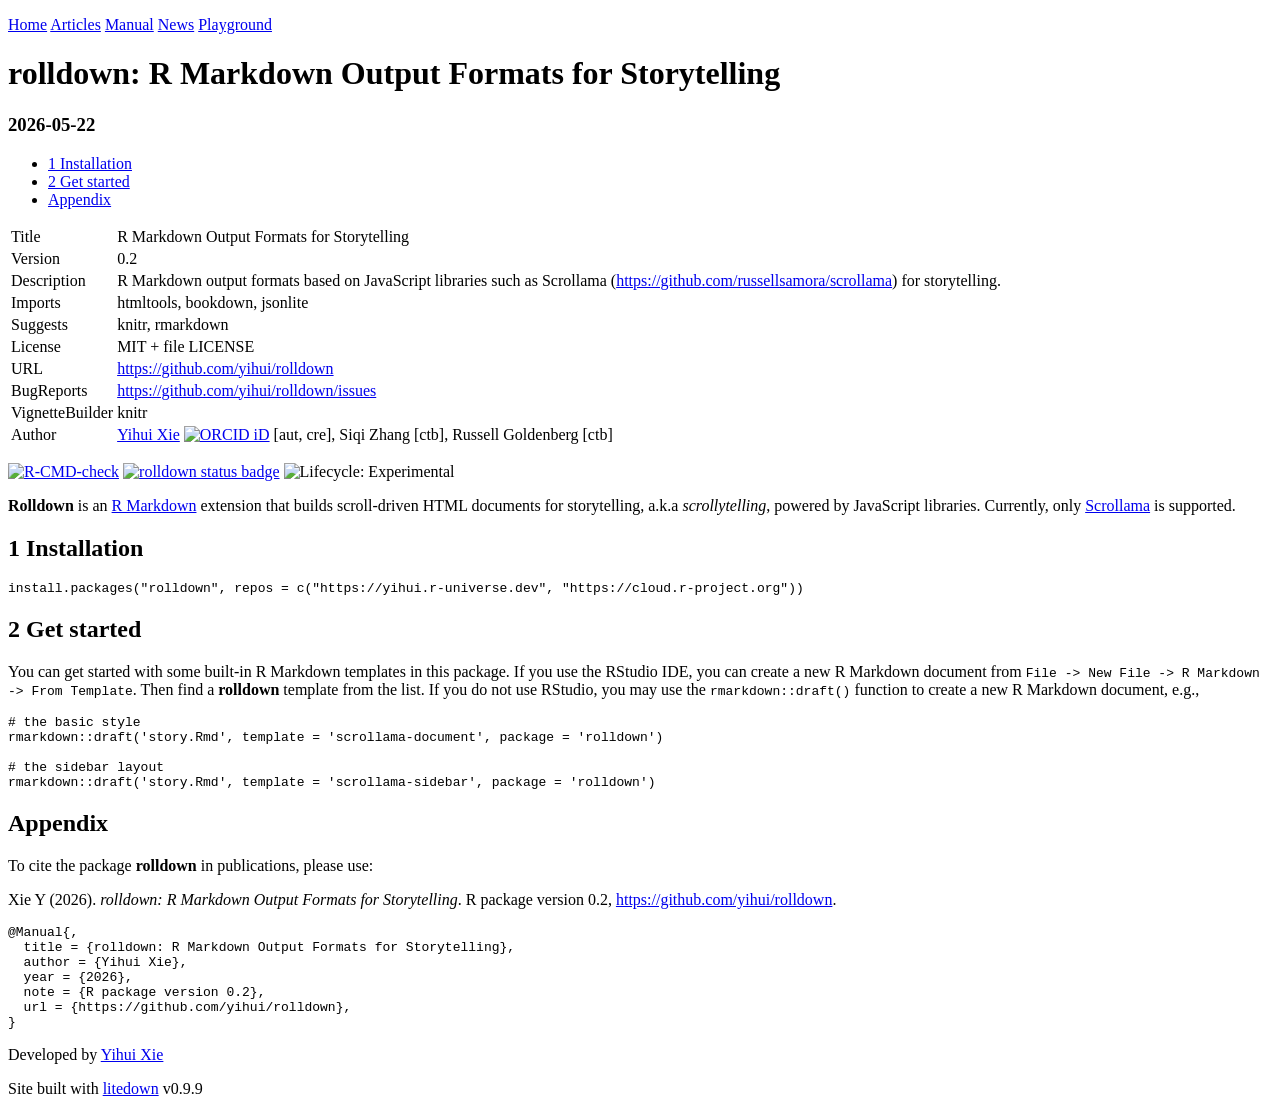
==== index.html @ b908d40d "deploy site" ====
<!DOCTYPE html>
<html lang="">
<head>
<meta charset="utf-8">
<meta name="viewport" content="width=device-width, initial-scale=1.0, user-scalable=yes">
<meta name="generator" content="litedown 0.9.9">
<title>rolldown: R Markdown Output Formats for Storytelling</title>
<link rel="stylesheet" href="https://cdn.jsdelivr.net/npm/@xiee/utils@1.14.44/css/default.min.css">
<link rel="stylesheet" href="https://cdn.jsdelivr.net/npm/@xiee/utils@1.14.44/css/article.min.css">
<link rel="stylesheet" href="https://cdn.jsdelivr.net/npm/@xiee/utils@1.14.44/css/copy-button.min.css">
<link rel="stylesheet" href="https://cdn.jsdelivr.net/npm/@xiee/utils@1.14.44/css/heading-anchor.min.css">
<link rel="stylesheet" href="https://cdn.jsdelivr.net/npm/@xiee/utils@1.14.44/css/pages.min.css">
<link rel="stylesheet" href="https://cdn.jsdelivr.net/npm/@xiee/utils@1.14.44/css/site.min.css">
<link rel="stylesheet" href="https://cdn.jsdelivr.net/npm/@xiee/utils@1.14.44/css/prism-xcode.min.css">
</head>
<body>
<nav><p><a href="index.html">Home</a>
<a href="articles.html">Articles</a>
<a href="manual.html">Manual</a>
<a href="news.html">News</a>
<a href="playground/">Playground</a></p></nav>
<div class="frontmatter">
<div class="title"><h1>rolldown: R Markdown Output Formats for Storytelling</h1></div>
<div class="date"><h3>2026-05-22</h3></div>
</div>
<div class="body">
<div id="TOC">
<ul class="numbered">
<li><a href="#sec:installation"><span class="section-number main-number">1</span> Installation</a></li>
<li><a href="#sec:get-started"><span class="section-number main-number">2</span> Get started</a></li>
<li><a href="#sec:appendix">Appendix</a></li>
</ul>
</div>
<table class="table-full"><tbody>
<tr>
<td>Title</td>
<td>R Markdown Output Formats for Storytelling</td>
</tr>
<tr>
<td>Version</td>
<td>0.2</td>
</tr>
<tr>
<td>Description</td>
<td>R Markdown output formats based on JavaScript libraries such as
Scrollama (<a href="https://github.com/russellsamora/scrollama">https://github.com/russellsamora/scrollama</a>) for storytelling.</td>
</tr>
<tr>
<td>Imports</td>
<td>htmltools, bookdown, jsonlite</td>
</tr>
<tr>
<td>Suggests</td>
<td>knitr,
rmarkdown</td>
</tr>
<tr>
<td>License</td>
<td>MIT + file LICENSE</td>
</tr>
<tr>
<td>URL</td>
<td><a href="https://github.com/yihui/rolldown">https://github.com/yihui/rolldown</a></td>
</tr>
<tr>
<td>BugReports</td>
<td><a href="https://github.com/yihui/rolldown/issues">https://github.com/yihui/rolldown/issues</a></td>
</tr>
<tr>
<td>VignetteBuilder</td>
<td>knitr</td>
</tr>
<tr>
<td>Author</td>
<td><a href="https://yihui.org">Yihui Xie</a> <a href="https://orcid.org/0000-0003-0645-5666"><img src="https://cloud.r-project.org/web/orcid.svg" alt="ORCID iD" class="orcid" /></a> [aut, cre], Siqi Zhang [ctb], Russell Goldenberg [ctb]</td>
</tr>
</tbody></table>
<link rel="stylesheet" href="https://cdn.jsdelivr.net/npm/@xiee/utils@1.14.44/css/manual.min.css">
<!-- badges: start -->
<p><a href="https://github.com/yihui/rolldown/actions/workflows/R-CMD-check.yaml"><img src="https://github.com/yihui/rolldown/actions/workflows/R-CMD-check.yaml/badge.svg" alt="R-CMD-check" /></a>
<a href="https://yihui.r-universe.dev/rolldown"><img src="https://yihui.r-universe.dev/rolldown/badges/version" alt="rolldown status badge" /></a>
<img src="https://img.shields.io/badge/lifecycle-experimental-orange.svg" alt="Lifecycle: Experimental" /></p>
<!-- badges: end -->
<p><strong>Rolldown</strong> is an <a href="https://rmarkdown.rstudio.com">R Markdown</a> extension that
builds scroll-driven HTML documents for storytelling, a.k.a <em>scrollytelling</em>,
powered by JavaScript libraries. Currently, only
<a href="https://github.com/russellsamora/scrollama">Scrollama</a> is supported.</p>
<h2 id="sec:installation"><span class="section-number main-number">1</span> Installation</h2>
<pre><code class="language-r">install.packages(&quot;rolldown&quot;, repos = c(&quot;https://yihui.r-universe.dev&quot;, &quot;https://cloud.r-project.org&quot;))
</code></pre>
<h2 id="sec:get-started"><span class="section-number main-number">2</span> Get started</h2>
<p>You can get started with some built-in R Markdown templates in this package. If
you use the RStudio IDE, you can create a new R Markdown document from
<code>File -&gt; New File -&gt; R Markdown -&gt; From Template</code>. Then find a <strong>rolldown</strong>
template from the list. If you do not use RStudio, you may use the
<code>rmarkdown::draft()</code> function to create a new R Markdown document, e.g.,</p>
<pre><code class="language-r"># the basic style
rmarkdown::draft('story.Rmd', template = 'scrollama-document', package = 'rolldown')

# the sidebar layout
rmarkdown::draft('story.Rmd', template = 'scrollama-sidebar', package = 'rolldown')
</code></pre>
<h2 id="sec:appendix" class="appendix">Appendix</h2>
<p>To cite the package <strong>rolldown</strong> in publications, please use:</p>
<p>Xie Y (2026). <em>rolldown: R Markdown Output Formats for Storytelling</em>. R
package version 0.2, <a href="https://github.com/yihui/rolldown">https://github.com/yihui/rolldown</a>.</p>
<pre><code class="language-latex">@Manual{,
  title = {rolldown: R Markdown Output Formats for Storytelling},
  author = {Yihui Xie},
  year = {2026},
  note = {R package version 0.2},
  url = {https://github.com/yihui/rolldown},
}
</code></pre>
</div>
<footer><div class="flex-col">
<p>Developed by <a href="https://yihui.org">Yihui Xie</a></p>
<p>Site built with <a href="https://github.com/yihui/litedown">litedown</a> v0.9.9</p>
</div></footer>
<script src="https://cdn.jsdelivr.net/npm/@xiee/utils@1.14.44/js/sidenotes.min.js" defer></script>
<script src="https://cdn.jsdelivr.net/npm/@xiee/utils@1.14.44/js/appendix.min.js" defer></script>
<script src="https://cdn.jsdelivr.net/npm/@xiee/utils@1.14.44/js/toc-highlight.min.js" defer></script>
<script src="https://cdn.jsdelivr.net/npm/@xiee/utils@1.14.44/js/copy-button.min.js" defer></script>
<script src="https://cdn.jsdelivr.net/npm/@xiee/utils@1.14.44/js/heading-anchor.min.js" defer></script>
<script src="https://cdn.jsdelivr.net/npm/@xiee/utils@1.14.44/js/pages.min.js" defer></script>
<script src="https://cdn.jsdelivr.net/npm/prismjs@1.29.0/components/prism-core.min.js" defer></script>
<script src="https://cdn.jsdelivr.net/npm/prismjs@1.29.0/plugins/autoloader/prism-autoloader.min.js" defer></script>
</body>
</html>
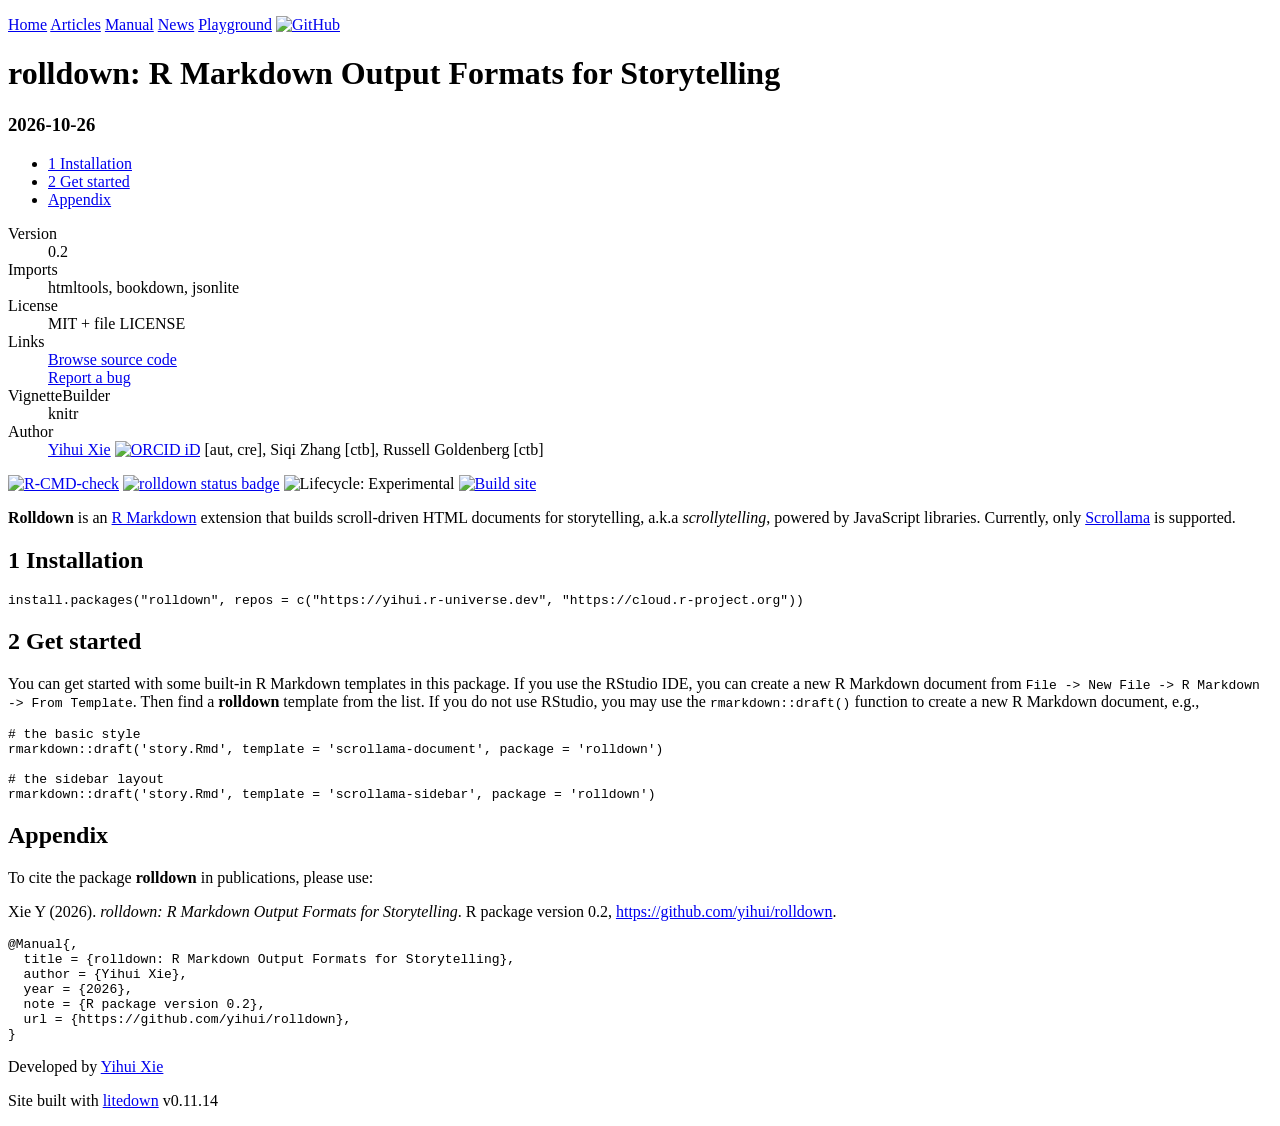
==== commit 45876dab: "deploy site" ====
--- a/index.html
+++ b/index.html
@@ -1,27 +1,28 @@
 <!DOCTYPE html>
-<html lang="">
+<html lang="en-US">
 <head>
 <meta charset="utf-8">
 <meta name="viewport" content="width=device-width, initial-scale=1.0, user-scalable=yes">
-<meta name="generator" content="litedown 0.9.9">
+<meta name="generator" content="litedown 0.11.14">
 <title>rolldown: R Markdown Output Formats for Storytelling</title>
-<link rel="stylesheet" href="https://cdn.jsdelivr.net/npm/@xiee/utils@1.14.44/css/default.min.css">
-<link rel="stylesheet" href="https://cdn.jsdelivr.net/npm/@xiee/utils@1.14.44/css/article.min.css">
-<link rel="stylesheet" href="https://cdn.jsdelivr.net/npm/@xiee/utils@1.14.44/css/copy-button.min.css">
-<link rel="stylesheet" href="https://cdn.jsdelivr.net/npm/@xiee/utils@1.14.44/css/heading-anchor.min.css">
-<link rel="stylesheet" href="https://cdn.jsdelivr.net/npm/@xiee/utils@1.14.44/css/pages.min.css">
-<link rel="stylesheet" href="https://cdn.jsdelivr.net/npm/@xiee/utils@1.14.44/css/site.min.css">
-<link rel="stylesheet" href="https://cdn.jsdelivr.net/npm/@xiee/utils@1.14.44/css/prism-xcode.min.css">
+<link rel="stylesheet" href="https://cdn.jsdelivr.net/npm/@xiee/utils@1.14.119/css/default.min.css">
+<link rel="stylesheet" href="https://cdn.jsdelivr.net/npm/@xiee/utils@1.14.119/css/article.min.css">
+<link rel="stylesheet" href="https://cdn.jsdelivr.net/npm/@xiee/utils@1.14.119/css/copy-button.min.css">
+<link rel="stylesheet" href="https://cdn.jsdelivr.net/npm/@xiee/utils@1.14.119/css/heading-anchor.min.css">
+<link rel="stylesheet" href="https://cdn.jsdelivr.net/npm/@xiee/utils@1.14.119/css/pages.min.css">
+<link rel="stylesheet" href="https://cdn.jsdelivr.net/npm/@xiee/utils@1.14.119/css/site.min.css">
+<link rel="stylesheet" href="https://cdn.jsdelivr.net/npm/@xiee/utils@1.14.119/css/prism-xcode.min.css">
 </head>
 <body>
 <nav><p><a href="index.html">Home</a>
 <a href="articles.html">Articles</a>
 <a href="manual.html">Manual</a>
 <a href="news.html">News</a>
-<a href="playground/">Playground</a></p></nav>
+<a href="playground/">Playground</a>
+<a href="https://github.com/yihui/rolldown/" class="right"><img src="https://cdn.jsdelivr.net/npm/@primer/octicons@19/build/svg/mark-github-24.svg" alt="GitHub" class="no-invert" /></a></p></nav>
 <div class="frontmatter">
 <div class="title"><h1>rolldown: R Markdown Output Formats for Storytelling</h1></div>
-<div class="date"><h3>2026-05-22</h3></div>
+<div class="date"><h3>2026-10-26</h3></div>
 </div>
 <div class="body">
 <div id="TOC">
@@ -31,56 +32,32 @@
 <li><a href="#sec:appendix">Appendix</a></li>
 </ul>
 </div>
-<table class="table-full"><tbody>
-<tr>
-<td>Title</td>
-<td>R Markdown Output Formats for Storytelling</td>
-</tr>
-<tr>
-<td>Version</td>
-<td>0.2</td>
-</tr>
-<tr>
-<td>Description</td>
-<td>R Markdown output formats based on JavaScript libraries such as
-Scrollama (<a href="https://github.com/russellsamora/scrollama">https://github.com/russellsamora/scrollama</a>) for storytelling.</td>
-</tr>
-<tr>
-<td>Imports</td>
-<td>htmltools, bookdown, jsonlite</td>
-</tr>
-<tr>
-<td>Suggests</td>
-<td>knitr,
-rmarkdown</td>
-</tr>
-<tr>
-<td>License</td>
-<td>MIT + file LICENSE</td>
-</tr>
-<tr>
-<td>URL</td>
-<td><a href="https://github.com/yihui/rolldown">https://github.com/yihui/rolldown</a></td>
-</tr>
-<tr>
-<td>BugReports</td>
-<td><a href="https://github.com/yihui/rolldown/issues">https://github.com/yihui/rolldown/issues</a></td>
-</tr>
-<tr>
-<td>VignetteBuilder</td>
-<td>knitr</td>
-</tr>
-<tr>
-<td>Author</td>
-<td><a href="https://yihui.org">Yihui Xie</a> <a href="https://orcid.org/0000-0003-0645-5666"><img src="https://cloud.r-project.org/web/orcid.svg" alt="ORCID iD" class="orcid" /></a> [aut, cre], Siqi Zhang [ctb], Russell Goldenberg [ctb]</td>
-</tr>
-</tbody></table>
-<link rel="stylesheet" href="https://cdn.jsdelivr.net/npm/@xiee/utils@1.14.44/css/manual.min.css">
+<div class="side side-right">
+<dl class="pkg-desc">
+<dt>Version</dt>
+<dd>0.2</dd>
+<dt>Imports</dt>
+<dd>htmltools, bookdown, jsonlite</dd>
+<dt>License</dt>
+<dd>MIT + file LICENSE</dd>
+<dt>Links</dt>
+<dd><a href="https://github.com/yihui/rolldown">Browse source code</a><br />
+<a href="https://github.com/yihui/rolldown/issues">Report a bug</a></dd>
+<dt>VignetteBuilder</dt>
+<dd>knitr</dd>
+<dt>Author</dt>
+<dd><a href="https://yihui.org">Yihui Xie</a> <a href="https://orcid.org/0000-0003-0645-5666"><img src="https://cloud.r-project.org/web/orcid.svg" alt="ORCID iD" class="orcid" /></a> [aut, cre], Siqi Zhang [ctb], Russell Goldenberg [ctb]</dd>
+</dl>
+</div>
+<link rel="stylesheet" href="https://cdn.jsdelivr.net/npm/@xiee/utils@1.14.119/css/manual.min.css">
+<div class="side side-right">
 <!-- badges: start -->
 <p><a href="https://github.com/yihui/rolldown/actions/workflows/R-CMD-check.yaml"><img src="https://github.com/yihui/rolldown/actions/workflows/R-CMD-check.yaml/badge.svg" alt="R-CMD-check" /></a>
 <a href="https://yihui.r-universe.dev/rolldown"><img src="https://yihui.r-universe.dev/rolldown/badges/version" alt="rolldown status badge" /></a>
-<img src="https://img.shields.io/badge/lifecycle-experimental-orange.svg" alt="Lifecycle: Experimental" /></p>
+<img src="https://img.shields.io/badge/lifecycle-experimental-orange.svg" alt="Lifecycle: Experimental" />
+<a href="https://github.com/yihui/rolldown/actions/workflows/litedown-site.yml"><img src="https://github.com/yihui/rolldown/actions/workflows/litedown-site.yml/badge.svg" alt="Build site" /></a></p>
 <!-- badges: end -->
+</div>
 <p><strong>Rolldown</strong> is an <a href="https://rmarkdown.rstudio.com">R Markdown</a> extension that
 builds scroll-driven HTML documents for storytelling, a.k.a <em>scrollytelling</em>,
 powered by JavaScript libraries. Currently, only
@@ -115,14 +92,14 @@
 </div>
 <footer><div class="flex-col">
 <p>Developed by <a href="https://yihui.org">Yihui Xie</a></p>
-<p>Site built with <a href="https://github.com/yihui/litedown">litedown</a> v0.9.9</p>
+<p>Site built with <a href="https://github.com/yihui/litedown">litedown</a> v0.11.14</p>
 </div></footer>
-<script src="https://cdn.jsdelivr.net/npm/@xiee/utils@1.14.44/js/sidenotes.min.js" defer></script>
-<script src="https://cdn.jsdelivr.net/npm/@xiee/utils@1.14.44/js/appendix.min.js" defer></script>
-<script src="https://cdn.jsdelivr.net/npm/@xiee/utils@1.14.44/js/toc-highlight.min.js" defer></script>
-<script src="https://cdn.jsdelivr.net/npm/@xiee/utils@1.14.44/js/copy-button.min.js" defer></script>
-<script src="https://cdn.jsdelivr.net/npm/@xiee/utils@1.14.44/js/heading-anchor.min.js" defer></script>
-<script src="https://cdn.jsdelivr.net/npm/@xiee/utils@1.14.44/js/pages.min.js" defer></script>
+<script src="https://cdn.jsdelivr.net/npm/@xiee/utils@1.14.119/js/sidenotes.min.js" defer></script>
+<script src="https://cdn.jsdelivr.net/npm/@xiee/utils@1.14.119/js/appendix.min.js" defer></script>
+<script src="https://cdn.jsdelivr.net/npm/@xiee/utils@1.14.119/js/toc-highlight.min.js" defer></script>
+<script src="https://cdn.jsdelivr.net/npm/@xiee/utils@1.14.119/js/copy-button.min.js" defer></script>
+<script src="https://cdn.jsdelivr.net/npm/@xiee/utils@1.14.119/js/heading-anchor.min.js" defer></script>
+<script src="https://cdn.jsdelivr.net/npm/@xiee/utils@1.14.119/js/pages.min.js" defer></script>
 <script src="https://cdn.jsdelivr.net/npm/prismjs@1.29.0/components/prism-core.min.js" defer></script>
 <script src="https://cdn.jsdelivr.net/npm/prismjs@1.29.0/plugins/autoloader/prism-autoloader.min.js" defer></script>
 </body>
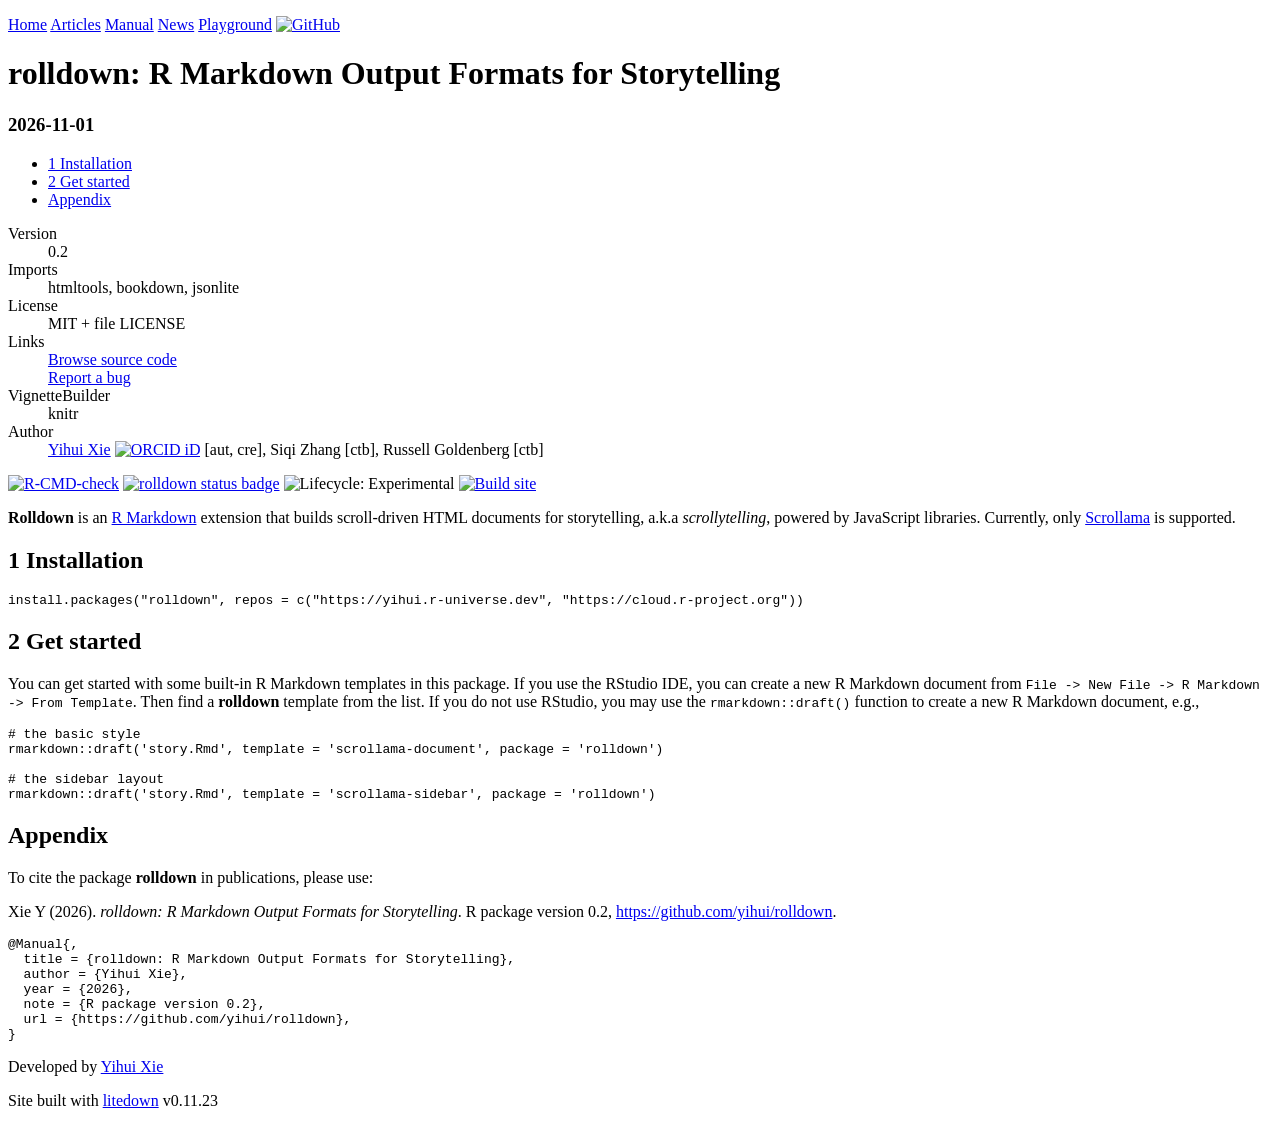
==== commit ef627d1e: "deploy site" ====
--- a/index.html
+++ b/index.html
@@ -3,35 +3,36 @@
 <head>
 <meta charset="utf-8">
 <meta name="viewport" content="width=device-width, initial-scale=1.0, user-scalable=yes">
-<meta name="generator" content="litedown 0.11.14">
+<meta name="generator" content="litedown 0.11.23">
 <title>rolldown: R Markdown Output Formats for Storytelling</title>
-<link rel="stylesheet" href="https://cdn.jsdelivr.net/npm/@xiee/utils@1.14.119/css/default.min.css">
-<link rel="stylesheet" href="https://cdn.jsdelivr.net/npm/@xiee/utils@1.14.119/css/article.min.css">
-<link rel="stylesheet" href="https://cdn.jsdelivr.net/npm/@xiee/utils@1.14.119/css/copy-button.min.css">
-<link rel="stylesheet" href="https://cdn.jsdelivr.net/npm/@xiee/utils@1.14.119/css/heading-anchor.min.css">
-<link rel="stylesheet" href="https://cdn.jsdelivr.net/npm/@xiee/utils@1.14.119/css/pages.min.css">
-<link rel="stylesheet" href="https://cdn.jsdelivr.net/npm/@xiee/utils@1.14.119/css/site.min.css">
-<link rel="stylesheet" href="https://cdn.jsdelivr.net/npm/@xiee/utils@1.14.119/css/prism-xcode.min.css">
+<link rel="stylesheet" href="https://cdn.jsdelivr.net/npm/@xiee/utils@1.14.139/css/default.min.css">
+<link rel="stylesheet" href="https://cdn.jsdelivr.net/npm/@xiee/utils@1.14.139/css/article.min.css">
+<link rel="stylesheet" href="https://cdn.jsdelivr.net/npm/@xiee/utils@1.14.139/css/copy-button.min.css">
+<link rel="stylesheet" href="https://cdn.jsdelivr.net/npm/@xiee/utils@1.14.139/css/heading-anchor.min.css">
+<link rel="stylesheet" href="https://cdn.jsdelivr.net/npm/@xiee/utils@1.14.139/css/pages.min.css">
+<link rel="stylesheet" href="https://cdn.jsdelivr.net/npm/@xiee/utils@1.14.139/css/site.min.css">
+<link rel="stylesheet" href="https://cdn.jsdelivr.net/npm/@xiee/utils@1.14.139/css/prism-xcode.min.css">
 </head>
 <body>
-<nav><p><a href="index.html">Home</a>
+<nav class="site-nav"><p><a href="index.html">Home</a>
 <a href="articles.html">Articles</a>
 <a href="manual.html">Manual</a>
 <a href="news.html">News</a>
 <a href="playground/">Playground</a>
 <a href="https://github.com/yihui/rolldown/" class="right"><img src="https://cdn.jsdelivr.net/npm/@primer/octicons@19/build/svg/mark-github-24.svg" alt="GitHub" class="no-invert" /></a></p></nav>
-<div class="frontmatter">
+<header class="frontmatter">
 <div class="title"><h1>rolldown: R Markdown Output Formats for Storytelling</h1></div>
-<div class="date"><h3>2026-10-26</h3></div>
-</div>
-<div class="body">
-<div id="TOC">
+<div class="date"><h3>2026-11-01</h3></div>
+</header>
+<main>
+<article class="">
+<nav id="TOC">
 <ul class="numbered">
 <li><a href="#sec:installation"><span class="section-number main-number">1</span> Installation</a></li>
 <li><a href="#sec:get-started"><span class="section-number main-number">2</span> Get started</a></li>
 <li><a href="#sec:appendix">Appendix</a></li>
 </ul>
-</div>
+</nav>
 <div class="side side-right">
 <dl class="pkg-desc">
 <dt>Version</dt>
@@ -49,7 +50,7 @@
 <dd><a href="https://yihui.org">Yihui Xie</a> <a href="https://orcid.org/0000-0003-0645-5666"><img src="https://cloud.r-project.org/web/orcid.svg" alt="ORCID iD" class="orcid" /></a> [aut, cre], Siqi Zhang [ctb], Russell Goldenberg [ctb]</dd>
 </dl>
 </div>
-<link rel="stylesheet" href="https://cdn.jsdelivr.net/npm/@xiee/utils@1.14.119/css/manual.min.css">
+<link rel="stylesheet" href="https://cdn.jsdelivr.net/npm/@xiee/utils@1.14.139/css/manual.min.css">
 <div class="side side-right">
 <!-- badges: start -->
 <p><a href="https://github.com/yihui/rolldown/actions/workflows/R-CMD-check.yaml"><img src="https://github.com/yihui/rolldown/actions/workflows/R-CMD-check.yaml/badge.svg" alt="R-CMD-check" /></a>
@@ -89,17 +90,19 @@
   url = {https://github.com/yihui/rolldown},
 }
 </code></pre>
-</div>
+
+</article>
+</main>
 <footer><div class="flex-col">
 <p>Developed by <a href="https://yihui.org">Yihui Xie</a></p>
-<p>Site built with <a href="https://github.com/yihui/litedown">litedown</a> v0.11.14</p>
+<p>Site built with <a href="https://github.com/yihui/litedown">litedown</a> v0.11.23</p>
 </div></footer>
-<script src="https://cdn.jsdelivr.net/npm/@xiee/utils@1.14.119/js/sidenotes.min.js" defer></script>
-<script src="https://cdn.jsdelivr.net/npm/@xiee/utils@1.14.119/js/appendix.min.js" defer></script>
-<script src="https://cdn.jsdelivr.net/npm/@xiee/utils@1.14.119/js/toc-highlight.min.js" defer></script>
-<script src="https://cdn.jsdelivr.net/npm/@xiee/utils@1.14.119/js/copy-button.min.js" defer></script>
-<script src="https://cdn.jsdelivr.net/npm/@xiee/utils@1.14.119/js/heading-anchor.min.js" defer></script>
-<script src="https://cdn.jsdelivr.net/npm/@xiee/utils@1.14.119/js/pages.min.js" defer></script>
+<script src="https://cdn.jsdelivr.net/npm/@xiee/utils@1.14.139/js/sidenotes.min.js" defer></script>
+<script src="https://cdn.jsdelivr.net/npm/@xiee/utils@1.14.139/js/toc-highlight.min.js" defer></script>
+<script src="https://cdn.jsdelivr.net/npm/@xiee/utils@1.14.139/js/copy-button.min.js" defer></script>
+<script src="https://cdn.jsdelivr.net/npm/@xiee/utils@1.14.139/js/heading-anchor.min.js" defer></script>
+<script src="https://cdn.jsdelivr.net/npm/@xiee/utils@1.14.139/js/pages.min.js" defer></script>
+<script src="https://cdn.jsdelivr.net/npm/@xiee/utils@1.14.139/js/nav-highlight.min.js" defer></script>
 <script src="https://cdn.jsdelivr.net/npm/prismjs@1.29.0/components/prism-core.min.js" defer></script>
 <script src="https://cdn.jsdelivr.net/npm/prismjs@1.29.0/plugins/autoloader/prism-autoloader.min.js" defer></script>
 </body>
